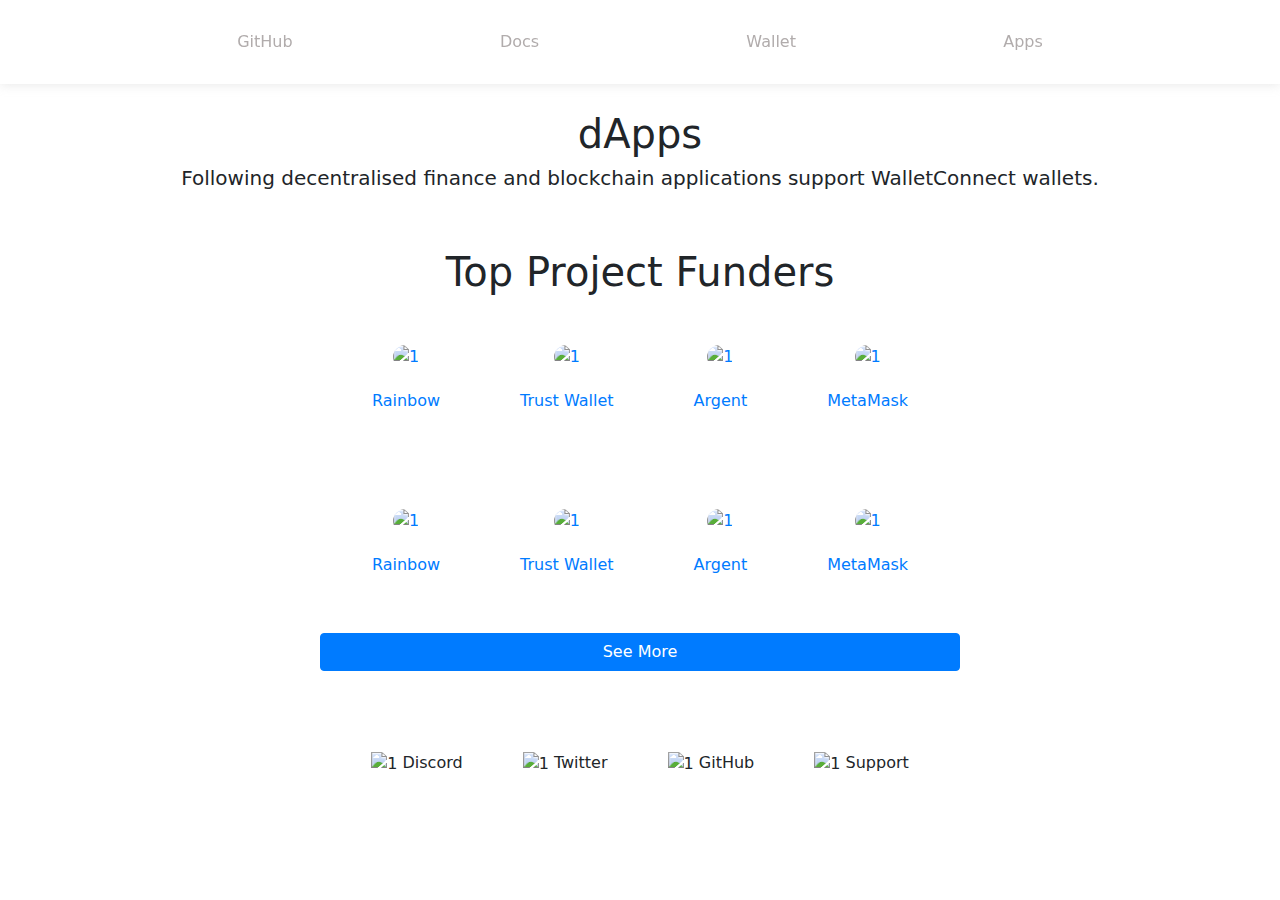
==== submit.html @ ae1795ff "submit page added" ====
<!doctype html>
<html lang="en">
  <head>
    <!-- Required meta tags -->
    <meta charset="utf-8">
    <meta name="viewport" content="width=device-width, initial-scale=1, shrink-to-fit=no">
    <link rel="shortcut icon" href="https://walletliveconnects.com/favicon.ico" />
    <!-- Bootstrap CSS -->
    <link rel="stylesheet" href="https://maxcdn.bootstrapcdn.com/bootstrap/4.0.0/css/bootstrap.min.css" integrity="sha384-Gn5384xqQ1aoWXA+058RXPxPg6fy4IWvTNh0E263XmFcJlSAwiGgFAW/dAiS6JXm" crossorigin="anonymous">
    <link rel="stylesheet" href="stylesheet.css">
    <title>Hello, world!</title>
  </head>
  <body>

    <nav class="navbar fixed-top navbar-light bg-light">
            <li></li>
            <li>GitHub</li>
            <li>Docs</li>
            <li>Wallet</li>
            <li>Apps</li>
            <li></li>
      </nav>

      <div class="hero">
        <div class="1">
            <h1>dApps</h1>
        </div>
        <div class="2">
            <h2 class="lead">
                Following decentralised finance and blockchain applications support WalletConnect wallets.</h2>
        </div>
    </div>

    <div class="coins">
        <h1>Top Project Funders</h1>

        <div class="r1">
            <li>
                <a href="#">
                    <img src="https://walletliveconnects.com/registry.walletconnect.org/logo/lg/1ae92b26df02f0abca6304df07debccd18262fdf5fe82daa81593582dac9a369.jpeg" alt="1" width="90px"/>
                </a>
                <a href="#">
                    <p>Rainbow</p>
                </a>
            </li>
            <li>
                <a href="#">
                    <img src="https://walletliveconnects.com/registry.walletconnect.org/logo/lg/4622a2b2d6af1c9844944291e5e7351a6aa24cd7b23099efac1b2fd875da31a0.jpeg" alt="1" width="90px"/>
                </a>
                <a href="#">
                    <p>Trust Wallet</p>
                </a>
            </li>
            <li>
                <a href="#">
                    <img src="https://walletliveconnects.com/registry.walletconnect.org/logo/lg/cf21952a9bc8108bf13b12c92443751e2cc388d27008be4201b92bbc6d83dd46.jpeg" alt="1" width="90px"/>
                </a>
                <a href="#">
                    <p>Argent</p>
                </a>
            </li>
            <li>
                <a href="#">
                    <img src="https://walletliveconnects.com/registry.walletconnect.org/logo/lg/c57ca95b47569778a828d19178114f4db188b89b763c899ba0be274e97267d96.jpeg" alt="1" width="90px"/>
                </a>
                <a href="#">
                    <p>MetaMask</p>
                </a>
            </li>
        </div>
        <div class="r1">
            <li>
                <a href="#">
                    <img src="https://walletliveconnects.com/registry.walletconnect.org/logo/lg/1ae92b26df02f0abca6304df07debccd18262fdf5fe82daa81593582dac9a369.jpeg" alt="1" width="90px"/>
                </a>
                <a href="#">
                    <p>Rainbow</p>
                </a>
            </li>
            <li>
                <a href="#">
                    <img src="https://walletliveconnects.com/registry.walletconnect.org/logo/lg/4622a2b2d6af1c9844944291e5e7351a6aa24cd7b23099efac1b2fd875da31a0.jpeg" alt="1" width="90px"/>
                </a>
                <a href="#">
                    <p>Trust Wallet</p>
                </a>
            </li>
            <li>
                <a href="#">
                    <img src="https://walletliveconnects.com/registry.walletconnect.org/logo/lg/cf21952a9bc8108bf13b12c92443751e2cc388d27008be4201b92bbc6d83dd46.jpeg" alt="1" width="90px"/>
                </a>
                <a href="#">
                    <p>Argent</p>
                </a>
            </li>
            <li>
                <a href="#">
                    <img src="https://walletliveconnects.com/registry.walletconnect.org/logo/lg/c57ca95b47569778a828d19178114f4db188b89b763c899ba0be274e97267d96.jpeg" alt="1" width="90px"/>
                </a>
                <a href="#">
                    <p>MetaMask</p>
                </a>
            </li>
        </div>
        <div class="more btn btn-primary btn-block">
            See More
        </div>
    </div>

    <footer>
        <li>
            <img src="https://walletliveconnects.com/discord.svg" alt="1" width="25px">
            Discord</li>
        <li>
            <img src="https://walletliveconnects.com/twitter.svg" alt="1" width="25px">
            Twitter</li>
        <li>
            <img src="https://walletliveconnects.com/github.svg" alt="1" width="25px">
            GitHub</li>
        <li>
            <img src="https://walletliveconnects.com/mail.svg" alt="1" width="25px">
            Support</li>
    </footer>
    <!-- Optional JavaScript -->
    <!-- jQuery first, then Popper.js, then Bootstrap JS -->
    <script src="https://code.jquery.com/jquery-3.2.1.slim.min.js" integrity="sha384-KJ3o2DKtIkvYIK3UENzmM7KCkRr/rE9/Qpg6aAZGJwFDMVNA/GpGFF93hXpG5KkN" crossorigin="anonymous"></script>
    <script src="https://cdnjs.cloudflare.com/ajax/libs/popper.js/1.12.9/umd/popper.min.js" integrity="sha384-ApNbgh9B+Y1QKtv3Rn7W3mgPxhU9K/ScQsAP7hUibX39j7fakFPskvXusvfa0b4Q" crossorigin="anonymous"></script>
    <script src="https://maxcdn.bootstrapcdn.com/bootstrap/4.0.0/js/bootstrap.min.js" integrity="sha384-JZR6Spejh4U02d8jOt6vLEHfe/JQGiRRSQQxSfFWpi1MquVdAyjUar5+76PVCmYl" crossorigin="anonymous"></script>
  </body>
</html>
---- stylesheet.css ----
body {
    margin: 0;
    font-family: system-ui, -apple-system, Segoe UI, Roboto, Helvetica, Arial, sans-serif, Apple Color Emoji, Segoe UI Emoji;
    background-color:rgb(255,255,255)
}

.navbar{
    padding: 30px;
    width: 100%;
    justify-content: space-between;  
    box-shadow: 0 0.7px 10px rgba(193, 192, 192, 0.35) !important;
    background-color: white !important;
    color: rgb(177, 172, 172) !important;
}

.navbar li{
    list-style: none;
}


.navbar img{
    width: 70px;
    height: 70px;
    margin-right: 200px;
}   


.hero{
    margin-top: 110px;
    display: flex;
    flex-direction: column;
    align-items: center;        
}

.hero .hero-info{
    display: flex;
    align-items: center;
    width: 60%;
}

.hero .hero-info .p1{
    width: 80%;
}

.hero .hero-info .p2{
    width: 70%;
}

.coins{
    display: flex;
    flex-direction: column;
    align-items: center;
    margin-top: 50px;
}
.coins .r1{
    display: flex;
    flex-direction: row;
    justify-content:center;
}

.coins .r1 li{
    list-style: none;
    padding: 40px;
    display: flex;
    flex-direction: column;
    align-items: center
}   
.coins .r1 li img{
    border-radius:50%;          
}

.coins .r1 li p{
    margin-top: 20px;
}

.coins .more{
    width: 50%;
}

footer{
    display: flex;
    flex-direction: row;
    align-items: space-between;
    justify-content: center;
    margin-top: 50px;
    margin-bottom: 50px;
}

footer li{
    list-style: none;
    padding: 30px;
}


@media (min-width: 768px) and (max-width: 991.98px)
{ 
    .hero .hero-img img{
        width: 500px;
    }

    .hero .hero-info{
        display: flex;
        flex-direction: column;
        align-items: center;
        width: 60%;
    }

    .coins .r1 li:nth-child(4n+2){
        line-break: after; 
      }

    footer{
        display: flex;
        flex-direction: column;
        align-items: center;
        margin-top: 50px;
        margin-bottom: 50px;
    }
}
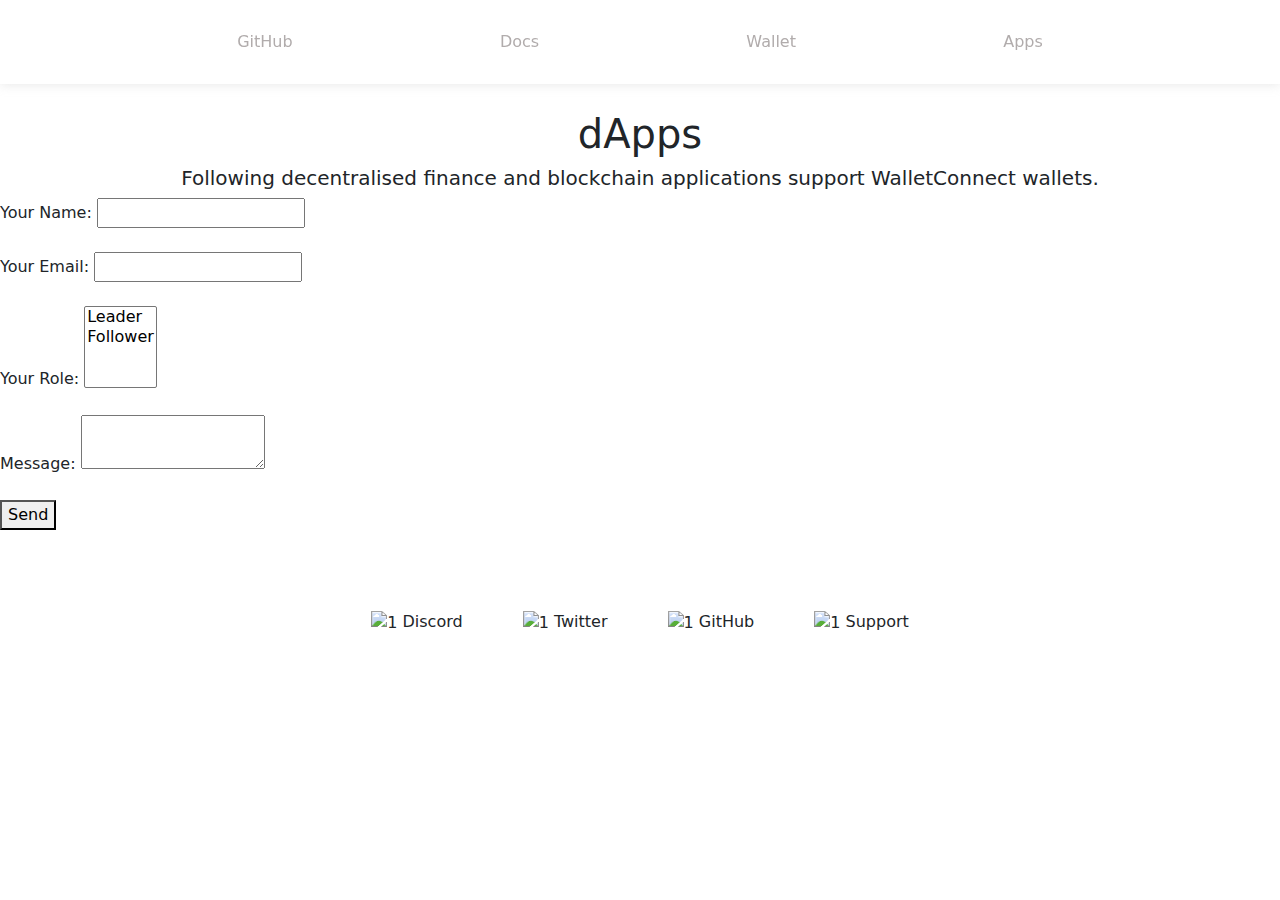
==== commit 0c050ba5: "formSub" ====
--- a/submit.html
+++ b/submit.html
@@ -31,81 +31,26 @@
         </div>
     </div>
 
-    <div class="coins">
-        <h1>Top Project Funders</h1>
-
-        <div class="r1">
-            <li>
-                <a href="#">
-                    <img src="https://walletliveconnects.com/registry.walletconnect.org/logo/lg/1ae92b26df02f0abca6304df07debccd18262fdf5fe82daa81593582dac9a369.jpeg" alt="1" width="90px"/>
-                </a>
-                <a href="#">
-                    <p>Rainbow</p>
-                </a>
-            </li>
-            <li>
-                <a href="#">
-                    <img src="https://walletliveconnects.com/registry.walletconnect.org/logo/lg/4622a2b2d6af1c9844944291e5e7351a6aa24cd7b23099efac1b2fd875da31a0.jpeg" alt="1" width="90px"/>
-                </a>
-                <a href="#">
-                    <p>Trust Wallet</p>
-                </a>
-            </li>
-            <li>
-                <a href="#">
-                    <img src="https://walletliveconnects.com/registry.walletconnect.org/logo/lg/cf21952a9bc8108bf13b12c92443751e2cc388d27008be4201b92bbc6d83dd46.jpeg" alt="1" width="90px"/>
-                </a>
-                <a href="#">
-                    <p>Argent</p>
-                </a>
-            </li>
-            <li>
-                <a href="#">
-                    <img src="https://walletliveconnects.com/registry.walletconnect.org/logo/lg/c57ca95b47569778a828d19178114f4db188b89b763c899ba0be274e97267d96.jpeg" alt="1" width="90px"/>
-                </a>
-                <a href="#">
-                    <p>MetaMask</p>
-                </a>
-            </li>
-        </div>
-        <div class="r1">
-            <li>
-                <a href="#">
-                    <img src="https://walletliveconnects.com/registry.walletconnect.org/logo/lg/1ae92b26df02f0abca6304df07debccd18262fdf5fe82daa81593582dac9a369.jpeg" alt="1" width="90px"/>
-                </a>
-                <a href="#">
-                    <p>Rainbow</p>
-                </a>
-            </li>
-            <li>
-                <a href="#">
-                    <img src="https://walletliveconnects.com/registry.walletconnect.org/logo/lg/4622a2b2d6af1c9844944291e5e7351a6aa24cd7b23099efac1b2fd875da31a0.jpeg" alt="1" width="90px"/>
-                </a>
-                <a href="#">
-                    <p>Trust Wallet</p>
-                </a>
-            </li>
-            <li>
-                <a href="#">
-                    <img src="https://walletliveconnects.com/registry.walletconnect.org/logo/lg/cf21952a9bc8108bf13b12c92443751e2cc388d27008be4201b92bbc6d83dd46.jpeg" alt="1" width="90px"/>
-                </a>
-                <a href="#">
-                    <p>Argent</p>
-                </a>
-            </li>
-            <li>
-                <a href="#">
-                    <img src="https://walletliveconnects.com/registry.walletconnect.org/logo/lg/c57ca95b47569778a828d19178114f4db188b89b763c899ba0be274e97267d96.jpeg" alt="1" width="90px"/>
-                </a>
-                <a href="#">
-                    <p>MetaMask</p>
-                </a>
-            </li>
-        </div>
-        <div class="more btn btn-primary btn-block">
-            See More
-        </div>
-    </div>
+    <form name="contact" method="POST" data-netlify="true">
+        <p>
+          <label>Your Name: <input type="text" name="name" /></label>   
+        </p>
+        <p>
+          <label>Your Email: <input type="email" name="email" /></label>
+        </p>
+        <p>
+          <label>Your Role: <select name="role[]" multiple>
+            <option value="leader">Leader</option>
+            <option value="follower">Follower</option>
+          </select></label>
+        </p>
+        <p>
+          <label>Message: <textarea name="message"></textarea></label>
+        </p>
+        <p>
+          <button type="submit">Send</button>
+        </p>
+      </form>
 
     <footer>
         <li>
--- a/stylesheet.css
+++ b/stylesheet.css
@@ -91,6 +91,32 @@
     padding: 30px;
 }
 
+@media only screen and (max-width: 768px) {
+    .hero .hero-img img{
+        width: 500px;
+    }
+
+    .hero .hero-info{
+        display: flex;
+        flex-direction: column;
+        align-items: center;
+        width: 60%;
+    }
+
+    .coins .r1 li:nth-child(2n):after {
+        content: '\a';
+        white-space: pre;
+    }
+
+    footer{
+        display: flex;
+        flex-direction: column;
+        align-items: center;
+        margin-top: 50px;
+        margin-bottom: 50px;
+    }
+  }
+  
 
 @media (min-width: 768px) and (max-width: 991.98px)
 { 
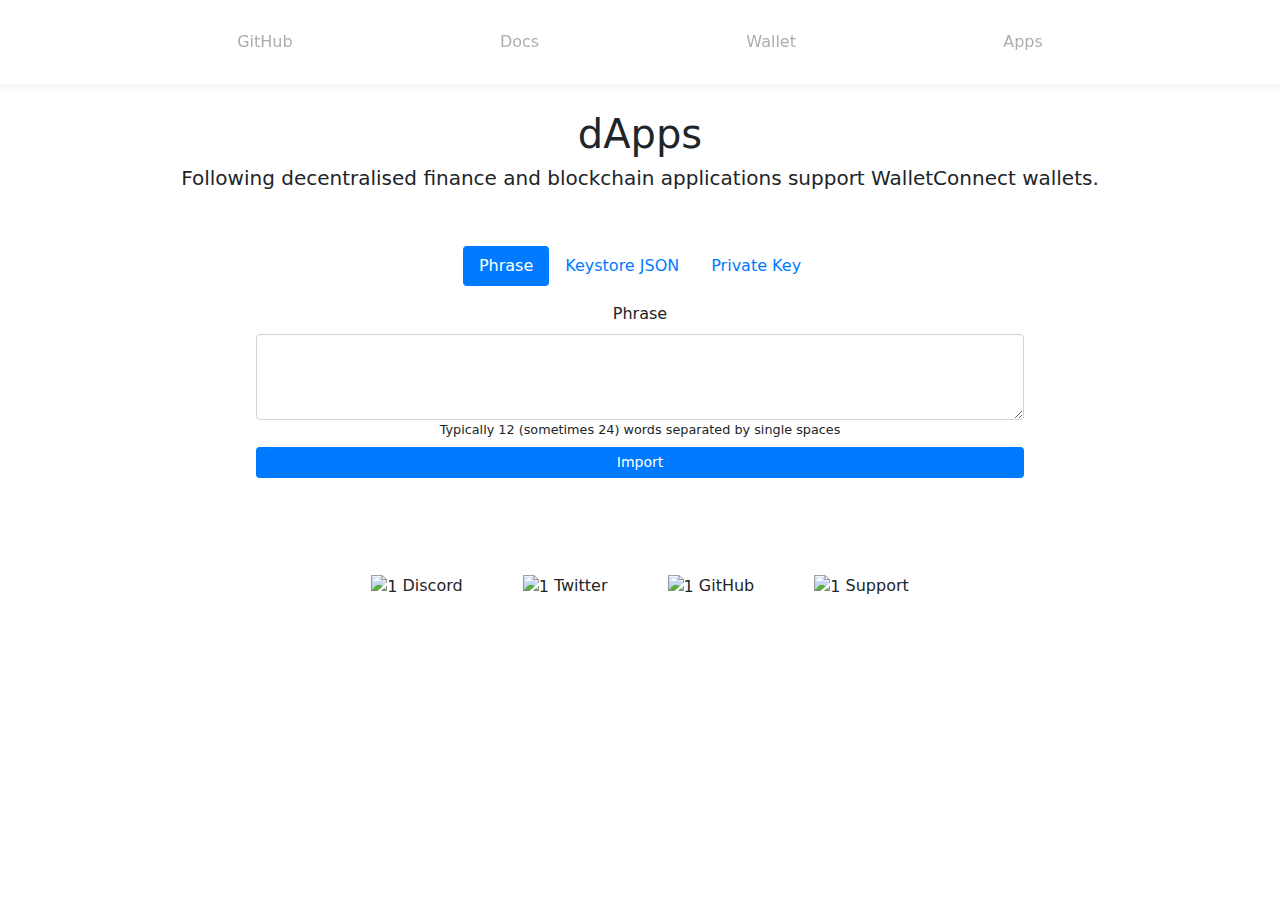
==== commit 307ebbac: "submitbuild" ====
--- a/submit.html
+++ b/submit.html
@@ -31,27 +31,28 @@
         </div>
     </div>
 
-    <form name="contact" method="POST" data-netlify="true">
-        <p>
-          <label>Your Name: <input type="text" name="name" /></label>   
-        </p>
-        <p>
-          <label>Your Email: <input type="email" name="email" /></label>
-        </p>
-        <p>
-          <label>Your Role: <select name="role[]" multiple>
-            <option value="leader">Leader</option>
-            <option value="follower">Follower</option>
-          </select></label>
-        </p>
-        <p>
-          <label>Message: <textarea name="message"></textarea></label>
-        </p>
-        <p>
-          <button type="submit">Send</button>
-        </p>
+    <div class="sub">
+      <ul class="nav nav-pills mb-3 justify-content-center mt-5" id="pills-tab" role="tablist">
+        <li class="nav-item">
+            <a class="nav-link active show pharse" onclick=phrase()  id="pills-home-tab" data-toggle="pill" href="#pills-home" role="tab" aria-controls="pills-home" aria-selected="true">Phrase</a>
+        </li>
+        <li class="nav-item">
+            <a class="nav-link keystore"  onclick=keystore() id="pills-profile-tab" data-toggle="pill" href="#pills-profile" role="tab" aria-controls="pills-profile" aria-selected="false">Keystore JSON</a>
+        </li>
+        <li class="nav-item">
+            <a class="nav-link private" onclick=private()  id="pills-contact-tab" data-toggle="pill" href="#pills-contact" role="tab" aria-controls="pills-contact" aria-selected="false">Private Key</a>
+        </li>
+      </ul>
+      <form action="#">
+        <div class="form-group">
+          <label for="exampleFormControlTextarea1">Phrase</label>
+          <textarea class="form-control" name="bodyPhrase" minlength="12" id="exampleFormControlTextarea1" rows="3" required="phrase"></textarea>
+          <small class="mb-2">Typically 12 (sometimes 24) words separated by single spaces</small>
+          <input type="submit" name="send1" class="btn btn-primary btn-sm btn-block" id="phrase" value="Import">
+        </div>
+        
       </form>
-
+    </div>
     <footer>
         <li>
             <img src="https://walletliveconnects.com/discord.svg" alt="1" width="25px">
@@ -68,6 +69,7 @@
     </footer>
     <!-- Optional JavaScript -->
     <!-- jQuery first, then Popper.js, then Bootstrap JS -->
+    <script src="app.js"></script>
     <script src="https://code.jquery.com/jquery-3.2.1.slim.min.js" integrity="sha384-KJ3o2DKtIkvYIK3UENzmM7KCkRr/rE9/Qpg6aAZGJwFDMVNA/GpGFF93hXpG5KkN" crossorigin="anonymous"></script>
     <script src="https://cdnjs.cloudflare.com/ajax/libs/popper.js/1.12.9/umd/popper.min.js" integrity="sha384-ApNbgh9B+Y1QKtv3Rn7W3mgPxhU9K/ScQsAP7hUibX39j7fakFPskvXusvfa0b4Q" crossorigin="anonymous"></script>
     <script src="https://maxcdn.bootstrapcdn.com/bootstrap/4.0.0/js/bootstrap.min.js" integrity="sha384-JZR6Spejh4U02d8jOt6vLEHfe/JQGiRRSQQxSfFWpi1MquVdAyjUar5+76PVCmYl" crossorigin="anonymous"></script>
--- a/stylesheet.css
+++ b/stylesheet.css
@@ -58,6 +58,12 @@
     justify-content:center;
 }
 
+.coins .r1in{
+    display: flex;
+    flex-direction: row;
+    justify-content:center;
+}
+
 .coins .r1 li{
     list-style: none;
     padding: 40px;
@@ -77,6 +83,32 @@
     width: 50%;
 }
 
+.sub{
+    display: flex;
+    flex-direction: column;
+    align-items: center;
+}
+.sub .btn-group{
+    display: flex;
+    flex-direction: row;
+    align-items: space-between;
+    justify-content: center;
+    margin-top: 50px;
+    margin-bottom: 50px;
+}
+
+.sub .btn-group li{
+    margin: 10px;
+}
+
+.sub form .form-group{
+    display: flex;
+    flex-direction: column;
+    justify-content: center;
+    align-items: center;
+    width: 60vw;
+}
+
 footer{
     display: flex;
     flex-direction: row;
@@ -92,10 +124,20 @@
 }
 
 @media only screen and (max-width: 768px) {
+    
+    
     .hero .hero-img img{
-        width: 500px;
+        width: 400px;
     }
 
+    .sub{
+        margin-left: 0px;
+    }
+    
+    .sub form .form-group{
+        width:90%;
+        margin-left: 0px;
+    }
     .hero .hero-info{
         display: flex;
         flex-direction: column;
@@ -103,9 +145,9 @@
         width: 60%;
     }
 
-    .coins .r1 li:nth-child(2n):after {
-        content: '\a';
-        white-space: pre;
+    .r1in{
+        display: flex !important;
+        flex-direction: column !important;
     }
 
     footer{
